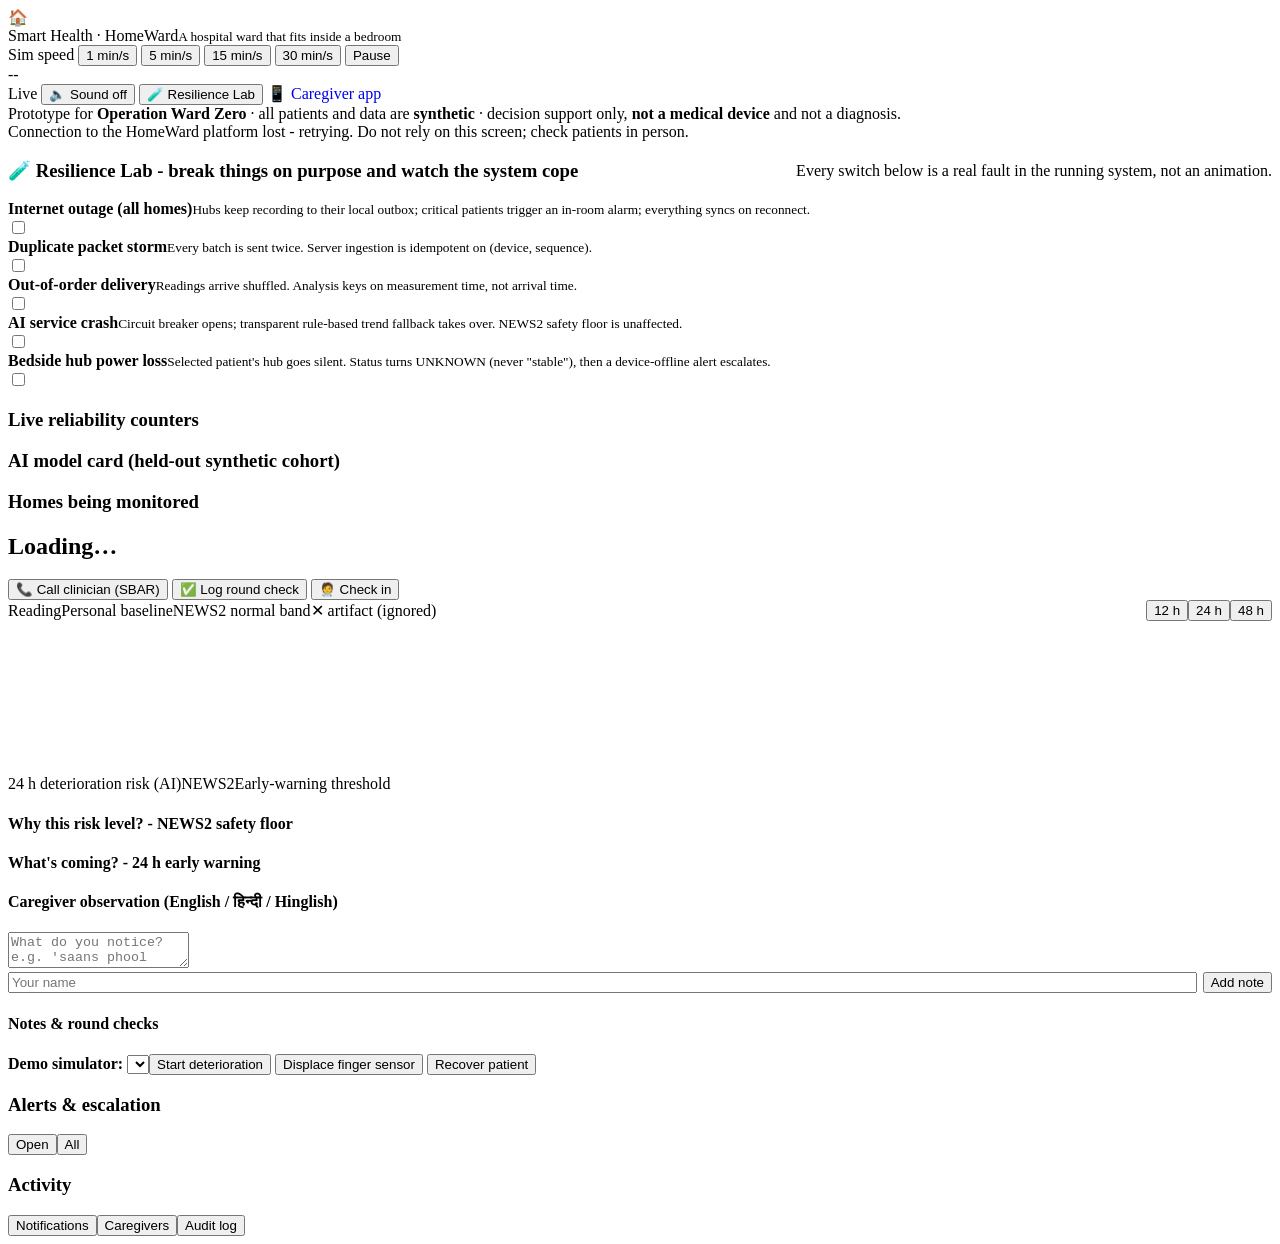
==== web/index.html @ 463fd1d9 "HomeWard: home hospital-ward monitoring prototype for Operation Ward Zero Edge hubs with store-and-f" ====
<!doctype html>
<html lang="en">
<head>
  <meta charset="utf-8">
  <meta name="viewport" content="width=device-width, initial-scale=1">
  <title>HomeWard · Smart Health</title>
  <link rel="stylesheet" href="/static/style.css">
</head>
<body>
  <header class="top">
    <div class="brand"><div class="logo">🏠</div><div>Smart Health · HomeWard<small>A hospital ward that fits inside a bedroom</small></div></div>
    <div class="spacer"></div>
    <div class="speed" title="Simulated time runs faster so a 24-48 h deterioration fits in a demo">
      Sim speed
      <button data-speed="60">1 min/s</button>
      <button data-speed="300">5 min/s</button>
      <button data-speed="900">15 min/s</button>
      <button data-speed="1800">30 min/s</button>
      <button id="pause">Pause</button>
    </div>
    <div class="clock" id="clock">--</div>
    <span class="pill ok" id="conn">Live</span>
    <button class="topbtn" id="soundBtn" title="Play a sound for HIGH/CRITICAL alerts">🔈 Sound off</button>
    <button class="topbtn lab" id="labBtn">🧪 Resilience Lab</button>
    <a class="topbtn" href="/caregiver" target="_blank" style="text-decoration:none">📱 Caregiver app</a>
  </header>
  <div class="disclaimer">Prototype for <b>Operation Ward Zero</b> · all patients and data are <b>synthetic</b> · decision support only, <b>not a medical device</b> and not a diagnosis.</div>
  <div id="offline" class="offline-banner hidden">Connection to the HomeWard platform lost - retrying. Do not rely on this screen; check patients in person.</div>

  <section id="lab" class="lab hidden">
    <div style="display:flex;justify-content:space-between;align-items:center;gap:10px;flex-wrap:wrap">
      <h3>🧪 Resilience Lab - break things on purpose and watch the system cope</h3>
      <span class="chip">Every switch below is a real fault in the running system, not an animation.</span>
    </div>
    <div class="labgrid">
      <div>
        <div class="toggle"><div><b>Internet outage (all homes)</b><small>Hubs keep recording to their local outbox; critical patients trigger an in-room alarm; everything syncs on reconnect.</small></div><label class="sw"><input type="checkbox" data-chaos="network_down"><span></span></label></div>
        <div class="toggle"><div><b>Duplicate packet storm</b><small>Every batch is sent twice. Server ingestion is idempotent on (device, sequence).</small></div><label class="sw"><input type="checkbox" data-chaos="duplicate_storm"><span></span></label></div>
        <div class="toggle"><div><b>Out-of-order delivery</b><small>Readings arrive shuffled. Analysis keys on measurement time, not arrival time.</small></div><label class="sw"><input type="checkbox" data-chaos="out_of_order"><span></span></label></div>
        <div class="toggle"><div><b>AI service crash</b><small>Circuit breaker opens; transparent rule-based trend fallback takes over. NEWS2 safety floor is unaffected.</small></div><label class="sw"><input type="checkbox" data-chaos="ml_down"><span></span></label></div>
        <div class="toggle"><div><b>Bedside hub power loss</b><small>Selected patient's hub goes silent. Status turns UNKNOWN (never "stable"), then a device-offline alert escalates.</small></div><label class="sw"><input type="checkbox" id="deadToggle"><span></span></label></div>
      </div>
      <div>
        <h3 style="margin-bottom:8px">Live reliability counters</h3>
        <div class="kpis" id="kpis"></div>
      </div>
      <div>
        <h3 style="margin-bottom:8px">AI model card (held-out synthetic cohort)</h3>
        <div id="modelcard" class="modelcard"></div>
      </div>
    </div>
  </section>

  <main class="grid">
    <aside class="stack">
      <div class="panel"><div class="hd"><h3>Homes being monitored</h3><span class="chip" id="wardSummary"></span></div>
        <div class="bd stack" id="plist" style="gap:10px"></div></div>
    </aside>

    <section class="panel" id="detail">
      <div class="phead">
        <div>
          <h2 id="pname">Loading…</h2>
          <div class="sub" id="pcond"></div>
          <div class="chips" id="pchips"></div>
        </div>
        <div class="actions">
          <button class="btn primary" id="sbarBtn">📞 Call clinician (SBAR)</button>
          <button class="btn" id="roundBtn">✅ Log round check</button>
          <button class="btn" id="dutyBtn">🧑‍⚕️ Check in</button>
        </div>
      </div>
      <div class="statusbar" id="statusbar"></div>
      <div class="tiles" id="tiles"></div>
      <div class="chartwrap">
        <div style="display:flex;justify-content:space-between;align-items:center;gap:8px;flex-wrap:wrap">
          <div class="legend"><span><i style="background:#2563eb"></i>Reading</span><span><i style="background:#0f766e;height:2px"></i>Personal baseline</span><span><i style="background:#e5e7eb;height:8px"></i>NEWS2 normal band</span><span>✕ artifact (ignored)</span></div>
          <div class="range tabs" id="rangeTabs"><button data-h="12">12 h</button><button data-h="24" class="on">24 h</button><button data-h="48">48 h</button></div>
        </div>
        <canvas id="chart"></canvas>
        <canvas id="chart2" style="height:110px"></canvas>
        <div class="legend"><span><i style="background:#7c3aed"></i>24 h deterioration risk (AI)</span><span><i style="background:#ea580c"></i>NEWS2</span><span><i style="background:#7c3aed;opacity:.35"></i>Early-warning threshold</span></div>
      </div>
      <div class="why">
        <div class="box"><h4>Why this risk level? - NEWS2 safety floor</h4><div id="n2"></div></div>
        <div class="box"><h4>What's coming? - 24 h early warning</h4><div id="fc"></div></div>
      </div>
      <div class="notes">
        <div class="box">
          <h4>Caregiver observation (English / हिन्दी / Hinglish)</h4>
          <textarea id="noteText" placeholder="What do you notice? e.g. 'saans phool rahi hai, khana nahi khaya'"></textarea>
          <div class="examples" id="examples"></div>
          <div style="display:flex;gap:6px"><input id="noteAuthor" placeholder="Your name" style="flex:1"><button class="btn primary" id="noteBtn">Add note</button></div>
          <div class="understood" id="understood"></div>
        </div>
        <div class="box"><h4>Notes & round checks</h4><div class="notelist" id="notelist"></div></div>
      </div>
      <div class="sim">
        <b>Demo simulator:</b>
        <select id="scnSel"></select><button class="btn small" id="scnBtn">Start deterioration</button>
        <button class="btn small" id="artBtn">Displace finger sensor</button>
        <button class="btn small" id="resetBtn">Recover patient</button>
        <span id="hubinfo"></span>
      </div>
    </section>

    <aside class="right stack">
      <div class="panel">
        <div class="hd"><h3>Alerts & escalation</h3><div class="tabs" id="alertTabs"><button data-f="open" class="on">Open</button><button data-f="all">All</button></div></div>
        <div class="bd scroll" id="alerts"></div>
      </div>
      <div class="panel">
        <div class="hd"><h3>Activity</h3><div class="tabs" id="actTabs"><button data-t="msgs" class="on">Notifications</button><button data-t="resp">Caregivers</button><button data-t="audit">Audit log</button></div></div>
        <div class="bd scroll" id="activity" style="max-height:330px"></div>
      </div>
    </aside>
  </main>

  <div id="modal" class="modal hidden"><div class="card" id="modalCard"></div></div>
  <div class="toasts" id="toasts"></div>
  <script src="/static/app.js"></script>
</body>
</html>
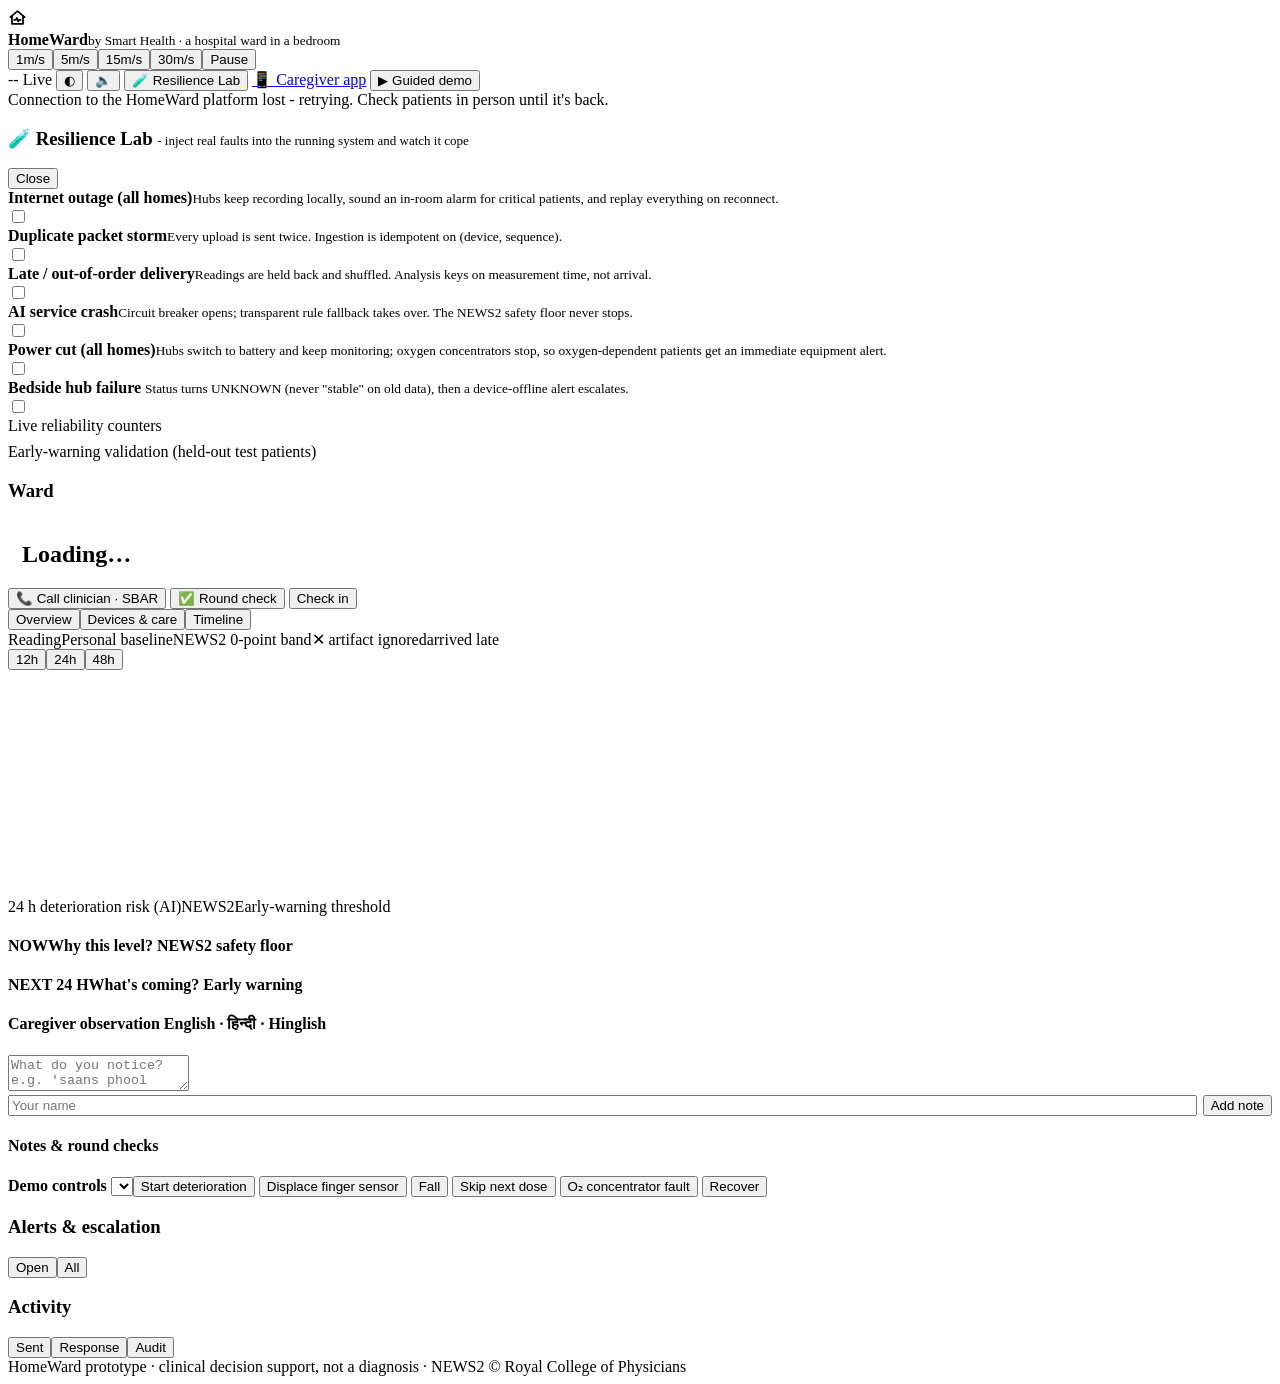
==== commit 6ec17fc6: "HomeWard v2: home IoT, equipment and power monitoring, hardware kit, redesigned UI, guided demo - Sm" ====
--- a/web/index.html
+++ b/web/index.html
@@ -3,121 +3,138 @@
 <head>
   <meta charset="utf-8">
   <meta name="viewport" content="width=device-width, initial-scale=1">
+  <meta name="theme-color" content="#0d9488">
   <title>HomeWard · Smart Health</title>
+  <link rel="preconnect" href="https://fonts.googleapis.com">
+  <link rel="stylesheet" href="https://fonts.googleapis.com/css2?family=Inter:wght@400;500;600;700;800&family=JetBrains+Mono:wght@500;600&display=swap">
   <link rel="stylesheet" href="/static/style.css">
 </head>
 <body>
-  <header class="top">
-    <div class="brand"><div class="logo">🏠</div><div>Smart Health · HomeWard<small>A hospital ward that fits inside a bedroom</small></div></div>
+  <header class="appbar">
+    <div class="brand">
+      <div class="logo"><svg width="19" height="19" viewBox="0 0 24 24" fill="none" stroke="currentColor" stroke-width="2.2" stroke-linecap="round" stroke-linejoin="round"><path d="M3 11.5 12 4l9 7.5"/><path d="M5 10v10h14V10"/><path d="M8 15h2l1.2-2.5L13 17l1.2-2H16"/></svg></div>
+      <div><b>HomeWard</b><small>by Smart Health · a hospital ward in a bedroom</small></div>
+    </div>
+    <div class="kpis-bar" id="kpis"></div>
     <div class="spacer"></div>
-    <div class="speed" title="Simulated time runs faster so a 24-48 h deterioration fits in a demo">
-      Sim speed
-      <button data-speed="60">1 min/s</button>
-      <button data-speed="300">5 min/s</button>
-      <button data-speed="900">15 min/s</button>
-      <button data-speed="1800">30 min/s</button>
-      <button id="pause">Pause</button>
+    <div class="seg" id="speedSeg" title="Simulation speed">
+      <button data-speed="60">1m/s</button><button data-speed="300">5m/s</button><button data-speed="900">15m/s</button><button data-speed="1800">30m/s</button><button id="pause">Pause</button>
     </div>
-    <div class="clock" id="clock">--</div>
-    <span class="pill ok" id="conn">Live</span>
-    <button class="topbtn" id="soundBtn" title="Play a sound for HIGH/CRITICAL alerts">🔈 Sound off</button>
-    <button class="topbtn lab" id="labBtn">🧪 Resilience Lab</button>
-    <a class="topbtn" href="/caregiver" target="_blank" style="text-decoration:none">📱 Caregiver app</a>
+    <span class="clock" id="clock">--</span>
+    <span class="live" id="conn"><i></i><span>Live</span></span>
+    <button class="btn ghost sm" id="themeBtn" title="Toggle theme">◐</button>
+    <button class="btn ghost sm" id="soundBtn" title="Alert sound">🔈</button>
+    <button class="btn sm" id="labBtn">🧪 Resilience Lab</button>
+    <a class="btn sm" href="/caregiver" target="_blank">📱 Caregiver app</a>
+    <button class="btn accent sm" id="tourBtn">▶ Guided demo</button>
   </header>
-  <div class="disclaimer">Prototype for <b>Operation Ward Zero</b> · all patients and data are <b>synthetic</b> · decision support only, <b>not a medical device</b> and not a diagnosis.</div>
-  <div id="offline" class="offline-banner hidden">Connection to the HomeWard platform lost - retrying. Do not rely on this screen; check patients in person.</div>
+  <div id="offline" class="offline-banner hidden">Connection to the HomeWard platform lost - retrying. Check patients in person until it's back.</div>
 
   <section id="lab" class="lab hidden">
-    <div style="display:flex;justify-content:space-between;align-items:center;gap:10px;flex-wrap:wrap">
-      <h3>🧪 Resilience Lab - break things on purpose and watch the system cope</h3>
-      <span class="chip">Every switch below is a real fault in the running system, not an animation.</span>
+    <div class="lab-h">
+      <h3>🧪 Resilience Lab <span style="font-weight:500;color:var(--muted);font-size:13px">- inject real faults into the running system and watch it cope</span></h3>
+      <button class="btn ghost sm" id="labClose">Close</button>
     </div>
     <div class="labgrid">
-      <div>
-        <div class="toggle"><div><b>Internet outage (all homes)</b><small>Hubs keep recording to their local outbox; critical patients trigger an in-room alarm; everything syncs on reconnect.</small></div><label class="sw"><input type="checkbox" data-chaos="network_down"><span></span></label></div>
-        <div class="toggle"><div><b>Duplicate packet storm</b><small>Every batch is sent twice. Server ingestion is idempotent on (device, sequence).</small></div><label class="sw"><input type="checkbox" data-chaos="duplicate_storm"><span></span></label></div>
-        <div class="toggle"><div><b>Out-of-order delivery</b><small>Readings arrive shuffled. Analysis keys on measurement time, not arrival time.</small></div><label class="sw"><input type="checkbox" data-chaos="out_of_order"><span></span></label></div>
-        <div class="toggle"><div><b>AI service crash</b><small>Circuit breaker opens; transparent rule-based trend fallback takes over. NEWS2 safety floor is unaffected.</small></div><label class="sw"><input type="checkbox" data-chaos="ml_down"><span></span></label></div>
-        <div class="toggle"><div><b>Bedside hub power loss</b><small>Selected patient's hub goes silent. Status turns UNKNOWN (never "stable"), then a device-offline alert escalates.</small></div><label class="sw"><input type="checkbox" id="deadToggle"><span></span></label></div>
+      <div id="labToggles">
+        <div class="toggle"><div><b>Internet outage (all homes)</b><small>Hubs keep recording locally, sound an in-room alarm for critical patients, and replay everything on reconnect.</small></div><label class="sw"><input type="checkbox" data-chaos="network_down"><span></span></label></div>
+        <div class="toggle"><div><b>Duplicate packet storm</b><small>Every upload is sent twice. Ingestion is idempotent on (device, sequence).</small></div><label class="sw"><input type="checkbox" data-chaos="duplicate_storm"><span></span></label></div>
+        <div class="toggle"><div><b>Late / out-of-order delivery</b><small>Readings are held back and shuffled. Analysis keys on measurement time, not arrival.</small></div><label class="sw"><input type="checkbox" data-chaos="out_of_order"><span></span></label></div>
+        <div class="toggle"><div><b>AI service crash</b><small>Circuit breaker opens; transparent rule fallback takes over. The NEWS2 safety floor never stops.</small></div><label class="sw"><input type="checkbox" data-chaos="ml_down"><span></span></label></div>
+        <div class="toggle"><div><b>Power cut (all homes)</b><small>Hubs switch to battery and keep monitoring; oxygen concentrators stop, so oxygen-dependent patients get an immediate equipment alert.</small></div><label class="sw"><input type="checkbox" data-chaos="power_cut"><span></span></label></div>
+        <div class="toggle"><div><b>Bedside hub failure <span id="deadName" style="color:var(--muted);font-weight:500"></span></b><small>Status turns UNKNOWN (never "stable" on old data), then a device-offline alert escalates.</small></div><label class="sw"><input type="checkbox" id="deadToggle"><span></span></label></div>
       </div>
-      <div>
-        <h3 style="margin-bottom:8px">Live reliability counters</h3>
-        <div class="kpis" id="kpis"></div>
-      </div>
-      <div>
-        <h3 style="margin-bottom:8px">AI model card (held-out synthetic cohort)</h3>
-        <div id="modelcard" class="modelcard"></div>
-      </div>
+      <div><div class="subhead" style="margin:0 0 8px">Live reliability counters</div><div class="kgrid" id="kcounters"></div></div>
+      <div><div class="subhead" style="margin:0 0 8px">Early-warning validation (held-out test patients)</div><div id="modelcard"></div></div>
     </div>
   </section>
 
-  <main class="grid">
+  <main class="layout">
     <aside class="stack">
-      <div class="panel"><div class="hd"><h3>Homes being monitored</h3><span class="chip" id="wardSummary"></span></div>
-        <div class="bd stack" id="plist" style="gap:10px"></div></div>
+      <div class="card">
+        <div class="card-h"><h3>Ward</h3><span class="chip" id="wardSummary"></span></div>
+        <div class="card-b stack" id="plist" style="gap:10px"></div>
+      </div>
     </aside>
 
-    <section class="panel" id="detail">
+    <section class="card" id="detail">
       <div class="phead">
-        <div>
-          <h2 id="pname">Loading…</h2>
-          <div class="sub" id="pcond"></div>
-          <div class="chips" id="pchips"></div>
+        <div style="display:flex;gap:14px;align-items:center">
+          <div class="avatar lg" id="pavatar"></div>
+          <div><h2 id="pname">Loading…</h2><div class="sub" id="pcond"></div><div class="chips" id="pchips"></div></div>
         </div>
         <div class="actions">
-          <button class="btn primary" id="sbarBtn">📞 Call clinician (SBAR)</button>
-          <button class="btn" id="roundBtn">✅ Log round check</button>
-          <button class="btn" id="dutyBtn">🧑‍⚕️ Check in</button>
+          <button class="btn primary" id="sbarBtn">📞 Call clinician · SBAR</button>
+          <button class="btn" id="roundBtn">✅ Round check</button>
+          <button class="btn" id="dutyBtn">Check in</button>
         </div>
       </div>
-      <div class="statusbar" id="statusbar"></div>
-      <div class="tiles" id="tiles"></div>
-      <div class="chartwrap">
-        <div style="display:flex;justify-content:space-between;align-items:center;gap:8px;flex-wrap:wrap">
-          <div class="legend"><span><i style="background:#2563eb"></i>Reading</span><span><i style="background:#0f766e;height:2px"></i>Personal baseline</span><span><i style="background:#e5e7eb;height:8px"></i>NEWS2 normal band</span><span>✕ artifact (ignored)</span></div>
-          <div class="range tabs" id="rangeTabs"><button data-h="12">12 h</button><button data-h="24" class="on">24 h</button><button data-h="48">48 h</button></div>
+      <div class="status" id="statusbar"></div>
+      <div class="tabs" id="ptabs"><button data-tab="overview" class="on">Overview</button><button data-tab="care">Devices & care</button><button data-tab="timeline">Timeline</button></div>
+
+      <div class="tabpane" id="tab-overview">
+        <div class="tiles" id="tiles"></div>
+        <div class="chartwrap" id="chartwrap">
+          <div class="chart-head">
+            <div class="legend"><span><i style="background:var(--chart-line)"></i>Reading</span><span><i style="background:var(--chart-base)"></i>Personal baseline</span><span><i style="background:var(--stable);opacity:.35;height:8px"></i>NEWS2 0-point band</span><span>✕ artifact ignored</span><span><i style="background:var(--watch);width:6px;height:6px;border-radius:50%"></i>arrived late</span></div>
+            <div class="seg" id="rangeSeg"><button data-h="12">12h</button><button data-h="24" class="on">24h</button><button data-h="48">48h</button></div>
+          </div>
+          <canvas id="chart" style="height:220px"></canvas>
+          <canvas id="chart2" style="height:96px;margin-top:4px"></canvas>
+          <div class="legend" style="margin-top:4px"><span><i style="background:var(--risk)"></i>24 h deterioration risk (AI)</span><span><i style="background:var(--n2)"></i>NEWS2</span><span><i style="background:var(--risk);opacity:.4"></i>Early-warning threshold</span></div>
+          <div class="crosshair" id="cross"></div><div class="tip" id="tip"></div>
         </div>
-        <canvas id="chart"></canvas>
-        <canvas id="chart2" style="height:110px"></canvas>
-        <div class="legend"><span><i style="background:#7c3aed"></i>24 h deterioration risk (AI)</span><span><i style="background:#ea580c"></i>NEWS2</span><span><i style="background:#7c3aed;opacity:.35"></i>Early-warning threshold</span></div>
+        <div class="why">
+          <div class="box" id="n2box"><h4><span class="step">NOW</span>Why this level? NEWS2 safety floor</h4><div id="n2"></div></div>
+          <div class="box" id="fcbox"><h4><span class="step">NEXT 24 H</span>What's coming? Early warning</h4><div id="fc"></div></div>
+        </div>
       </div>
-      <div class="why">
-        <div class="box"><h4>Why this risk level? - NEWS2 safety floor</h4><div id="n2"></div></div>
-        <div class="box"><h4>What's coming? - 24 h early warning</h4><div id="fc"></div></div>
+
+      <div class="tabpane hidden" id="tab-care">
+        <div class="devgrid" id="devgrid"></div>
+        <div class="care">
+          <div class="box" id="notebox">
+            <h4>Caregiver observation <span class="chip">English · हिन्दी · Hinglish</span></h4>
+            <textarea id="noteText" placeholder="What do you notice? e.g. 'saans phool rahi hai, khana nahi khaya'"></textarea>
+            <div class="examples" id="examples"></div>
+            <div style="display:flex;gap:6px"><input id="noteAuthor" placeholder="Your name" style="flex:1"><button class="btn primary" id="noteBtn">Add note</button></div>
+            <div class="understood" id="understood"></div>
+          </div>
+          <div class="box"><h4>Notes & round checks</h4><div class="list" id="notelist"></div></div>
+        </div>
       </div>
-      <div class="notes">
-        <div class="box">
-          <h4>Caregiver observation (English / हिन्दी / Hinglish)</h4>
-          <textarea id="noteText" placeholder="What do you notice? e.g. 'saans phool rahi hai, khana nahi khaya'"></textarea>
-          <div class="examples" id="examples"></div>
-          <div style="display:flex;gap:6px"><input id="noteAuthor" placeholder="Your name" style="flex:1"><button class="btn primary" id="noteBtn">Add note</button></div>
-          <div class="understood" id="understood"></div>
-        </div>
-        <div class="box"><h4>Notes & round checks</h4><div class="notelist" id="notelist"></div></div>
-      </div>
-      <div class="sim">
-        <b>Demo simulator:</b>
-        <select id="scnSel"></select><button class="btn small" id="scnBtn">Start deterioration</button>
-        <button class="btn small" id="artBtn">Displace finger sensor</button>
-        <button class="btn small" id="resetBtn">Recover patient</button>
-        <span id="hubinfo"></span>
+
+      <div class="tabpane hidden" id="tab-timeline"><div class="timeline" id="timeline"></div></div>
+
+      <div class="simbar">
+        <b>Demo controls</b>
+        <select id="scnSel"></select><button class="btn sm" id="scnBtn">Start deterioration</button>
+        <button class="btn sm" id="artBtn">Displace finger sensor</button>
+        <button class="btn sm" id="fallBtn">Fall</button>
+        <button class="btn sm" id="doseBtn">Skip next dose</button>
+        <button class="btn sm" id="o2Btn">O₂ concentrator fault</button>
+        <button class="btn sm" id="resetBtn">Recover</button>
+        <span id="hubinfo" style="margin-left:auto"></span>
       </div>
     </section>
 
-    <aside class="right stack">
-      <div class="panel">
-        <div class="hd"><h3>Alerts & escalation</h3><div class="tabs" id="alertTabs"><button data-f="open" class="on">Open</button><button data-f="all">All</button></div></div>
-        <div class="bd scroll" id="alerts"></div>
+    <aside class="rail-right stack">
+      <div class="card" id="alertsCard">
+        <div class="card-h"><h3>Alerts & escalation</h3><div class="seg" id="alertSeg"><button data-f="open" class="on">Open</button><button data-f="all">All</button></div></div>
+        <div class="card-b scroll" id="alerts"></div>
       </div>
-      <div class="panel">
-        <div class="hd"><h3>Activity</h3><div class="tabs" id="actTabs"><button data-t="msgs" class="on">Notifications</button><button data-t="resp">Caregivers</button><button data-t="audit">Audit log</button></div></div>
-        <div class="bd scroll" id="activity" style="max-height:330px"></div>
+      <div class="card">
+        <div class="card-h"><h3>Activity</h3><div class="seg" id="actSeg"><button data-t="msgs" class="on">Sent</button><button data-t="resp">Response</button><button data-t="audit">Audit</button></div></div>
+        <div class="card-b scroll" id="activity" style="max-height:340px"></div>
       </div>
     </aside>
   </main>
+  <footer class="foot">HomeWard prototype · clinical decision support, not a diagnosis · NEWS2 © Royal College of Physicians</footer>
 
-  <div id="modal" class="modal hidden"><div class="card" id="modalCard"></div></div>
+  <div id="modal" class="modal"><div class="sheet" id="modalCard"></div></div>
   <div class="toasts" id="toasts"></div>
+  <div id="tour" class="tour hidden"></div>
   <script src="/static/app.js"></script>
+  <script src="/static/tour.js"></script>
 </body>
 </html>
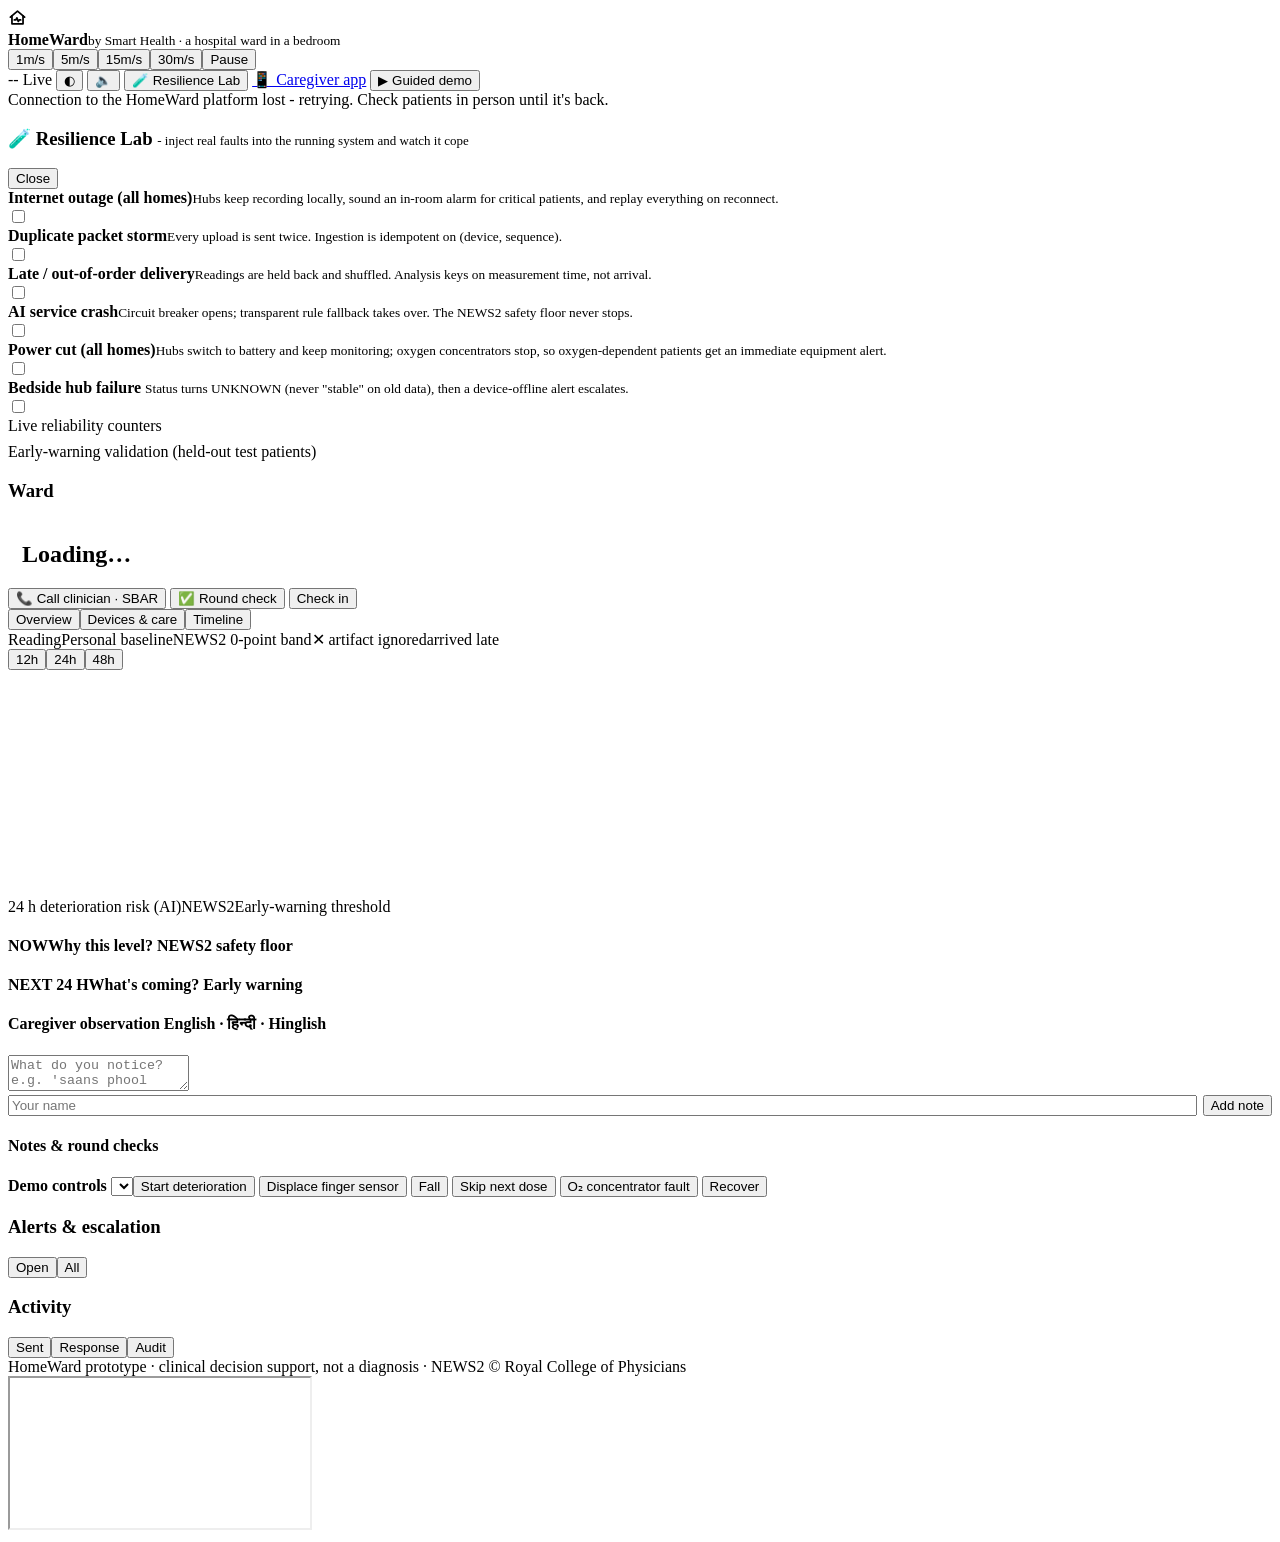
==== commit 5a5df72a: "Guided demo: title slides, live caregiver phone, pipeline strip, clean recording mode; voice-over sc" ====
--- a/web/index.html
+++ b/web/index.html
@@ -28,6 +28,7 @@
     <a class="btn sm" href="/caregiver" target="_blank">📱 Caregiver app</a>
     <button class="btn accent sm" id="tourBtn">▶ Guided demo</button>
   </header>
+  <div class="pipeline" id="pipeline"></div>
   <div id="offline" class="offline-banner hidden">Connection to the HomeWard platform lost - retrying. Check patients in person until it's back.</div>
 
   <section id="lab" class="lab hidden">
@@ -134,6 +135,8 @@
   <div id="modal" class="modal"><div class="sheet" id="modalCard"></div></div>
   <div class="toasts" id="toasts"></div>
   <div id="tour" class="tour hidden"></div>
+  <div id="slide" class="slide hidden"></div>
+  <div id="phone" class="phone hidden"><div class="notch"></div><iframe id="phoneFrame" title="Caregiver app"></iframe></div>
   <script src="/static/app.js"></script>
   <script src="/static/tour.js"></script>
 </body>
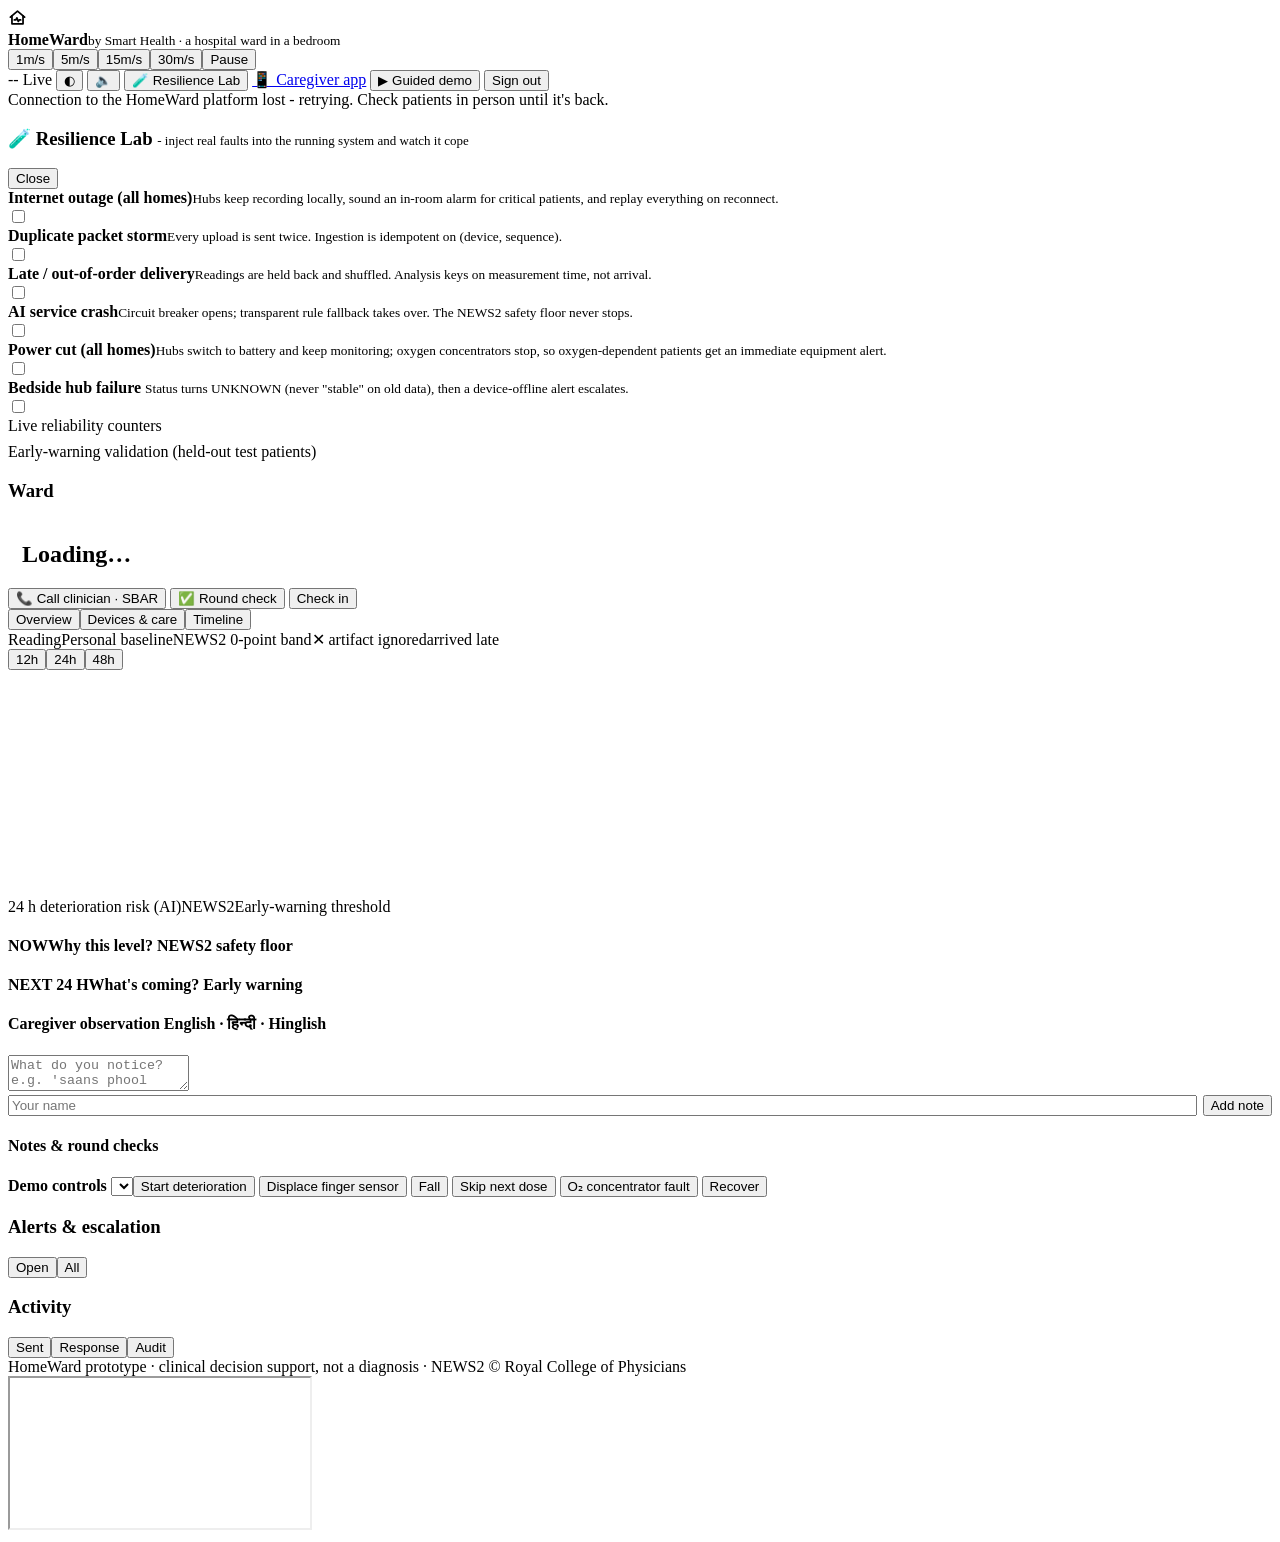
==== commit bcff9046: "Role-based access and privacy; demo video; voice-over script - Care desk sees all homes; family sees" ====
--- a/web/index.html
+++ b/web/index.html
@@ -27,6 +27,8 @@
     <button class="btn sm" id="labBtn">🧪 Resilience Lab</button>
     <a class="btn sm" href="/caregiver" target="_blank">📱 Caregiver app</a>
     <button class="btn accent sm" id="tourBtn">▶ Guided demo</button>
+    <span class="chip" id="userChip" title="Signed in"></span>
+    <button class="btn ghost sm" id="logoutBtn" title="Sign out">Sign out</button>
   </header>
   <div class="pipeline" id="pipeline"></div>
   <div id="offline" class="offline-banner hidden">Connection to the HomeWard platform lost - retrying. Check patients in person until it's back.</div>
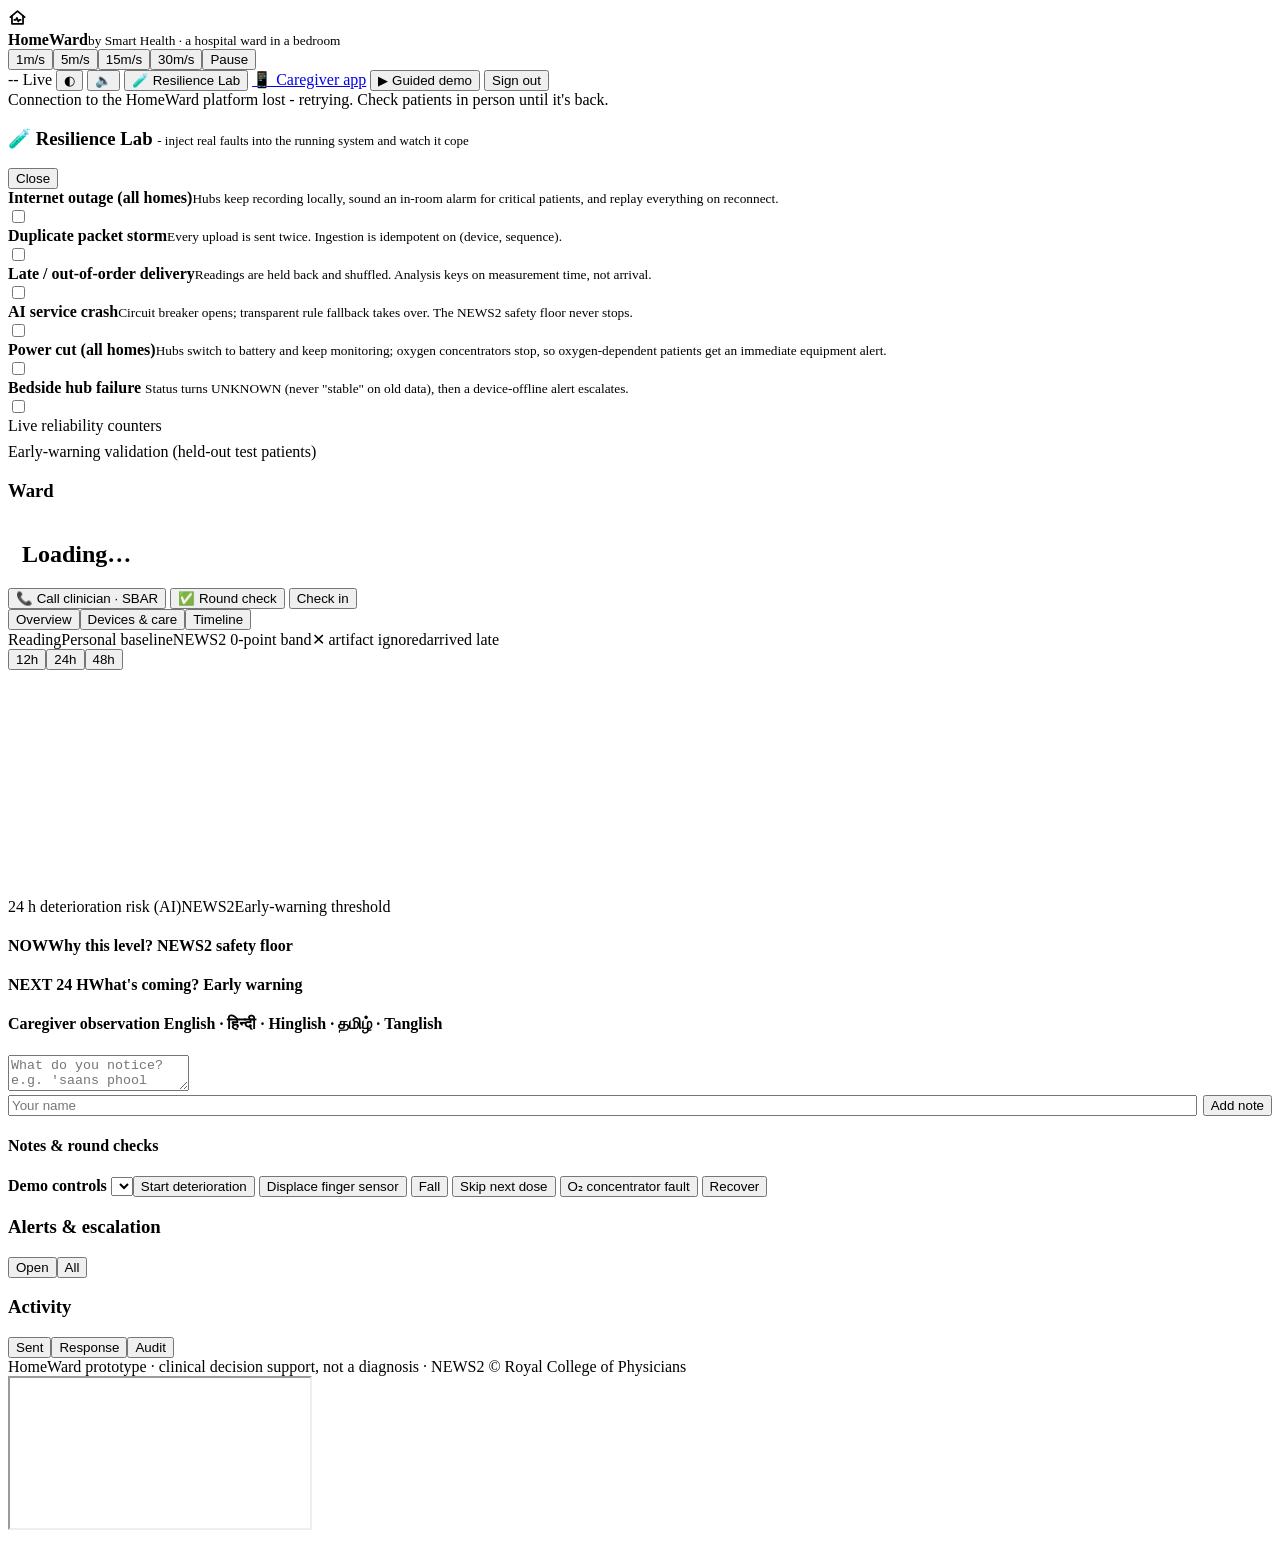
==== commit 6f91264c: "Tamil/Tanglish notes, 141 tests + 22-check browser E2E suite, CI workflow - Caregiver notes now in E" ====
--- a/web/index.html
+++ b/web/index.html
@@ -97,7 +97,7 @@
         <div class="devgrid" id="devgrid"></div>
         <div class="care">
           <div class="box" id="notebox">
-            <h4>Caregiver observation <span class="chip">English · हिन्दी · Hinglish</span></h4>
+            <h4>Caregiver observation <span class="chip">English · हिन्दी · Hinglish · தமிழ் · Tanglish</span></h4>
             <textarea id="noteText" placeholder="What do you notice? e.g. 'saans phool rahi hai, khana nahi khaya'"></textarea>
             <div class="examples" id="examples"></div>
             <div style="display:flex;gap:6px"><input id="noteAuthor" placeholder="Your name" style="flex:1"><button class="btn primary" id="noteBtn">Add note</button></div>
